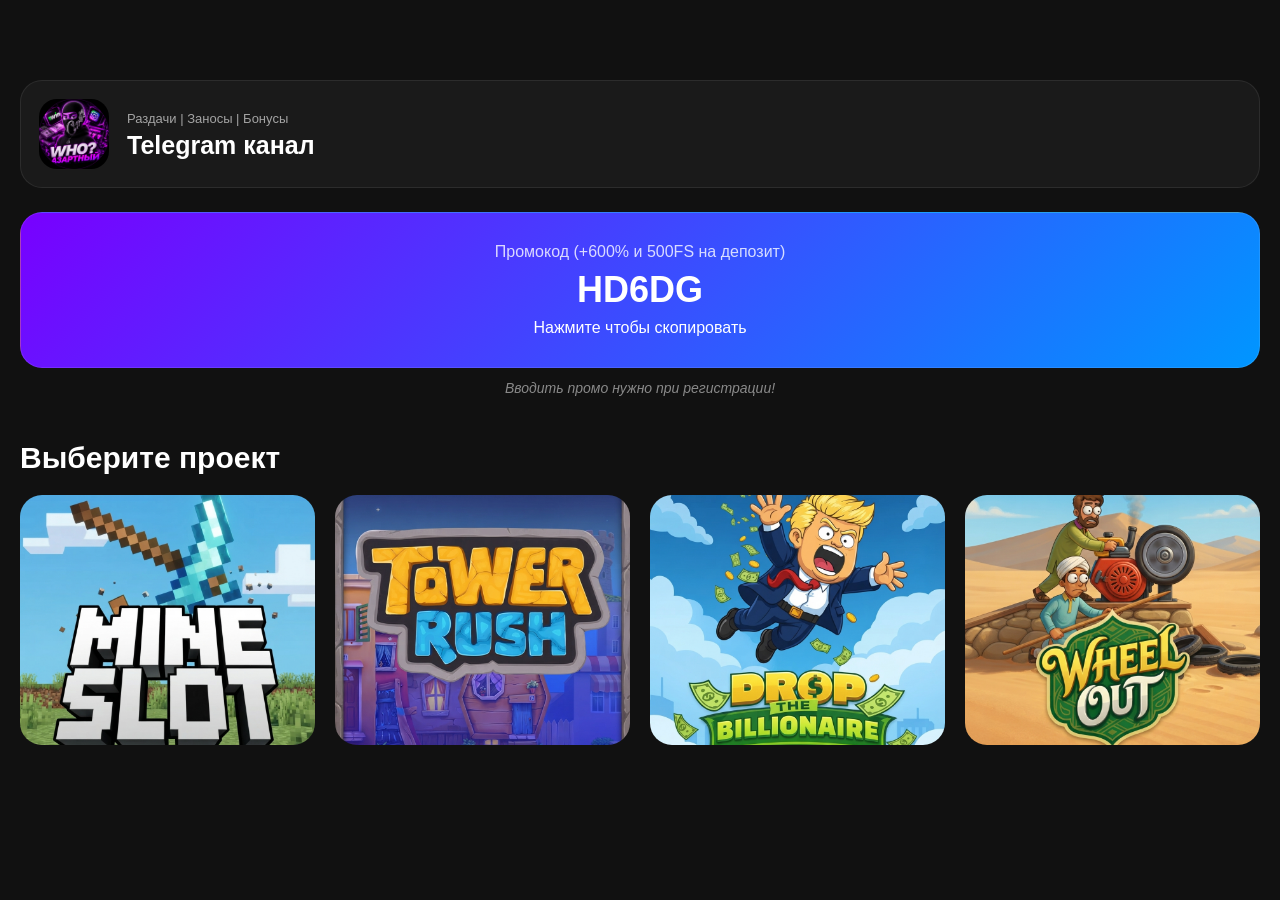
==== index.html @ 82a30d43 "Add files via upload" ====
<!DOCTYPE html>
<html lang="ru">
<head>

<meta charset="UTF-8">
<meta name="viewport" content="width=device-width, initial-scale=1.0">

<title>Who? Переходник</title>
<link rel="icon" type="image/png" href="img/iconka.png">
<link rel="stylesheet" href="style.css">

</head>
<body>

<div class="container">

    <!-- Telegram -->

    <a href="https://t.me/+q1cKDi8EWPw0ZGU6" class="telegram-card">

        <img src="img/avatar.png">

        <div>

            <span class="small">Раздачи | Заносы | Бонусы</span>

            <h2>Telegram канал</h2>

        </div>

    </a>

    <!-- Promo -->

    <div class="promo" onclick="copyPromo()">

        <span>Промокод (+600% и 500FS на депозит)</span>

        <h2 id="promo">HD6DG</h2>

        <p>Нажмите чтобы скопировать</p>

    </div>
    <p class="promo-note">Вводить промо нужно при регистрации!</p>

    <!-- Slots -->

    <div class="section-title">

        Выберите проект

    </div>

    <div class="slots">

        <a class="slot" href="https://one-vv4976.com/?open=register&p=9ftx">

            <img src="img/slot1.png">

            <div class="overlay">

                <button>Перейти</button>

            </div>

        </a>

        <a class="slot" href="https://one-vv4976.com/?open=register&p=9ftx">

            <img src="img/slot2.png">

            <div class="overlay">

                <button>Перейти</button>

            </div>

        </a>

        <a class="slot" href="https://one-vv4976.com/?open=register&p=9ftx">

            <img src="img/slot3.png">

            <div class="overlay">

                <button>Перейти</button>

            </div>

        </a>

        <a class="slot" href="https://one-vv4976.com/?open=register&p=9ftx">

            <img src="img/slot4.png">

            <div class="overlay">

                <button>Перейти</button>

            </div>

        </a>

    </div>

    <div class="scrollHint">

        ← Свайпните чтобы посмотреть остальные →

    </div>

</div>

<script src="script.js"></script>

</body>
</html>
---- style.css ----
*{
margin:0;
padding:0;
box-sizing:border-box;
font-family:Arial,Helvetica,sans-serif;
}

body {
    background: #111;
    color: white;
    display: flex;
    justify-content: center;
    /* Смещаем контент чуть ниже от верхнего края */
    padding: 80px 20px; 
}

.promo-note {
    text-align: center;
    margin-top: 12px;
    font-size: 14px;
    opacity: 0.5; /* Полупрозрачный серый текст */
    font-style: italic;
}

.container{

width:100%;

max-width:1300px;

}

.telegram-card{

display:flex;

align-items:center;

gap:18px;

padding:18px;

background:#1a1a1a;

border-radius:22px;

text-decoration:none;

color:white;

transition:.3s;

border:1px solid rgba(255,255,255,.08);

}

.telegram-card:hover{

transform:translateY(-4px);

box-shadow:0 20px 40px rgba(255,140,0,.18);

}

.telegram-card img{

width:70px;

height:70px;

border-radius:18px;

object-fit:cover;

}

.small{

opacity:.6;

font-size:13px;

}

.telegram-card h2{

margin-top:4px;

font-size:25px;

}

.promo{
margin-top:24px;
padding:30px;
text-align:center;
cursor:pointer;
border-radius:22px;
color:white;
transition: 0.3s;
border: 1px solid rgba(255, 255, 255, 0.1);
backdrop-filter: blur(10px);

/* Градиент в 3 раза шире блока для анимации */
background: linear-gradient(135deg, #7800ff, #0096ff, #ff8c00, #7800ff);
background-size: 300% 300%;
animation: gradientFlow 6s ease infinite;
}

@keyframes gradientFlow {
    0% { background-position: 0% 50%; }
    50% { background-position: 100% 50%; }
    100% { background-position: 0% 50%; }
}

.promo:hover{
transform:scale(1.02);
animation-play-state: paused; /* остановка анимации при наведении */
}

.promo span{

opacity:.8;

}

.promo h2{

font-size:36px;

margin:8px 0;

}

.section-title{

margin:45px 0 20px;

font-size:30px;

font-weight:bold;

}

.slots{

display:grid;

grid-template-columns:repeat(4,1fr);

gap:20px;

}

.slot{

position:relative;

overflow:hidden;

border-radius:22px;

height:250px;

cursor:pointer;

text-decoration:none;

}

.slot img{

width:100%;

height:100%;

object-fit:cover;

transition:.45s;

}

.overlay{

position:absolute;

inset:0;

background:rgba(0,0,0,.55);

display:flex;

justify-content:center;

align-items:center;

opacity:0;

transition:.3s;

}

.slot:hover img{

transform:scale(1.08);

}

.slot:hover .overlay{

opacity:1;

}

button{

padding:15px 28px;

background:#ff8c00;

border:none;

color:white;

font-size:18px;

border-radius:14px;

cursor:pointer;

}

.scrollHint{

display:none;

text-align:center;

opacity:.55;

margin-top:15px;

}

@media(max-width:900px){

body{

padding:20px 0;

}

.container{

padding:0 15px;

}

.slots{

display:flex;

overflow-x:auto;

gap:16px;

scroll-snap-type:x mandatory;

padding-bottom:12px;

}

.slots::-webkit-scrollbar{

display:none;

}

.slot{

min-width:78%;

scroll-snap-align:center;

}

.overlay{

opacity:1;

background:linear-gradient(to top,rgba(0,0,0,.7),transparent);

align-items:flex-end;

padding-bottom:18px;

}

.scrollHint{

display:block;

animation:hint 1.8s infinite;

}

@keyframes hint{

50%{

transform:translateX(10px);

opacity:1;

}

}

}
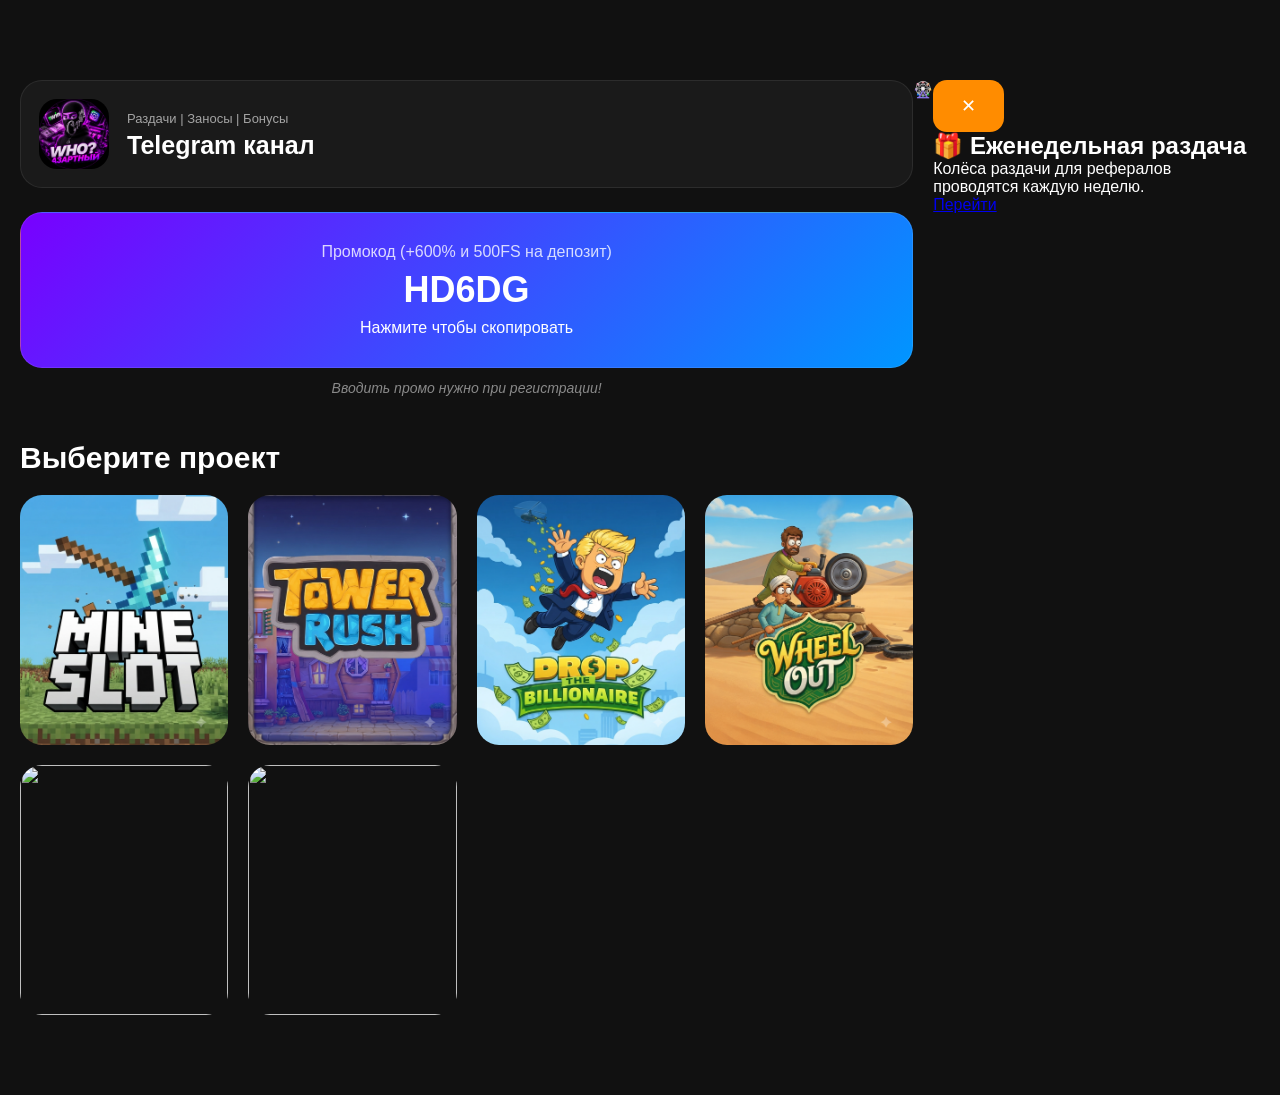
==== commit 161ae604: "Update index.html" ====
--- a/index.html
+++ b/index.html
@@ -53,7 +53,7 @@
 
     <div class="slots">
 
-        <a class="slot" href="https://one-vv4976.com/?open=register&p=9ftx">
+        <a class="slot" href="https://one-vv0184.com/?open=register&p=9ftx">
 
             <img src="img/slot1.png">
 
@@ -65,7 +65,7 @@
 
         </a>
 
-        <a class="slot" href="https://one-vv4976.com/?open=register&p=9ftx">
+        <a class="slot" href="https://one-vv0184.com/?open=register&p=9ftx">
 
             <img src="img/slot2.png">
 
@@ -77,7 +77,7 @@
 
         </a>
 
-        <a class="slot" href="https://one-vv4976.com/?open=register&p=9ftx">
+        <a class="slot" href="https://one-vv0184.com/?open=register&p=9ftx">
 
             <img src="img/slot3.png">
 
@@ -89,9 +89,37 @@
 
         </a>
 
-        <a class="slot" href="https://one-vv4976.com/?open=register&p=9ftx">
+        <a class="slot" href="https://one-vv0184.com/?open=register&p=9ftx">
 
             <img src="img/slot4.png">
+
+            <div class="overlay">
+
+                <button>Перейти</button>
+
+            </div>
+
+        </a>
+
+        </a>
+
+        <a class="slot" href="https://one-vv0184.com/?open=register&p=9ftx">
+
+            <img src="img/slot5.png">
+
+            <div class="overlay">
+
+                <button>Перейти</button>
+
+            </div>
+
+        </a>
+
+        </a>
+
+        <a class="slot" href="https://one-vv0184.com/?open=register&p=9ftx">
+
+            <img src="img/slot6.png">
 
             <div class="overlay">
 
@@ -110,8 +138,33 @@
     </div>
 
 </div>
+<!-- Колесо фортуны -->
+<div class="fortune-wheel" onclick="openWheelPopup()">
+    🎡
+</div>
 
+<!-- Модальное окно -->
+<div class="wheel-modal" id="wheelModal">
+    <div class="wheel-box">
+
+        <button class="close-wheel" onclick="closeWheelPopup()">
+            ✕
+        </button>
+
+        <h2>🎁 Еженедельная раздача</h2>
+
+        <p>
+            Колёса раздачи для рефералов
+            проводятся каждую неделю.
+        </p>
+
+        <a href="https://one-vv0184.com/?open=register&p=9ftx" class="wheel-btn">
+            Перейти
+        </a>
+
+    </div>
+</div>
 <script src="script.js"></script>
 
 </body>
-</html>+</html>
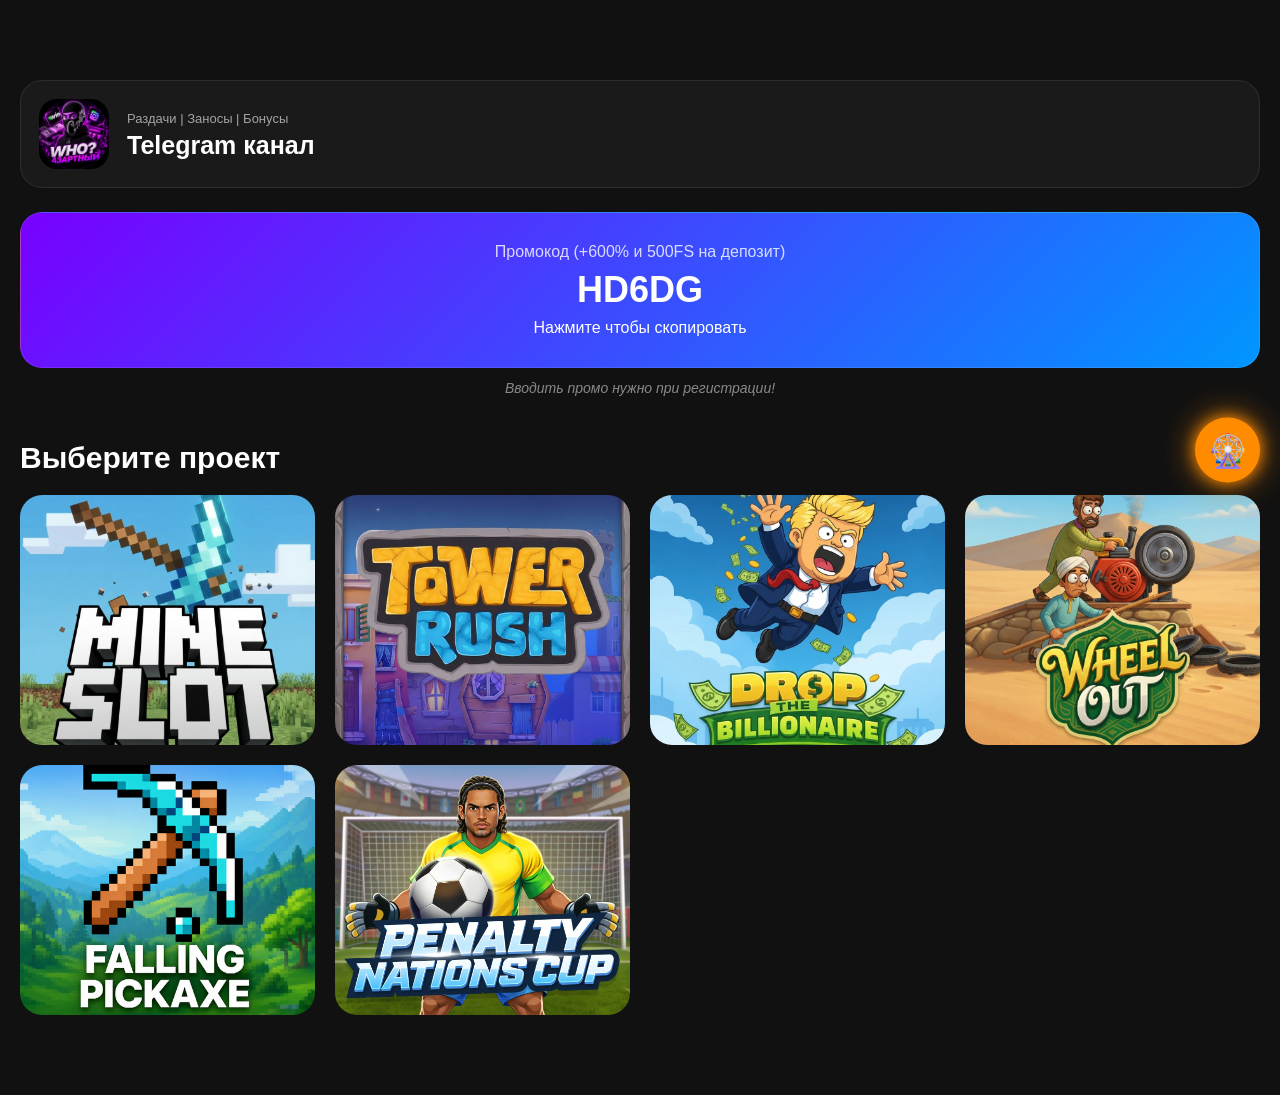
==== commit b2774551: "Add files via upload" ====
--- a/index.html
+++ b/index.html
@@ -167,4 +167,4 @@
 <script src="script.js"></script>
 
 </body>
-</html>
+</html>
--- a/style.css
+++ b/style.css
@@ -316,4 +316,159 @@
 
 }
 
+}
+/* Колесо */
+
+.fortune-wheel{
+    position:fixed;
+    right:20px;
+    top:50%;
+    transform:translateY(-50%);
+    width:65px;
+    height:65px;
+    border-radius:50%;
+    background:#ff8c00;
+    display:flex;
+    align-items:center;
+    justify-content:center;
+    font-size:32px;
+    cursor:pointer;
+    z-index:9999;
+
+    box-shadow:
+    0 0 15px #ff8c00,
+    0 0 35px rgba(255,140,0,.7);
+
+    animation:
+    wheelRotate 8s linear infinite,
+    wheelFloat 2.5s ease-in-out infinite;
+
+    transition:.3s;
+}
+
+.fortune-wheel:hover{
+    transform:translateY(-50%) scale(1.08);
+}
+
+@keyframes wheelRotate{
+    from{
+        rotate:0deg;
+    }
+    to{
+        rotate:360deg;
+    }
+}
+
+@keyframes wheelFloat{
+    0%,100%{
+        margin-top:0;
+    }
+    50%{
+        margin-top:-8px;
+    }
+}
+
+/* Затемнение */
+
+.wheel-modal{
+    position:fixed;
+    inset:0;
+    background:rgba(0,0,0,.7);
+
+    display:flex;
+    justify-content:center;
+    align-items:center;
+
+    opacity:0;
+    visibility:hidden;
+
+    transition:.35s;
+    z-index:10000;
+}
+
+.wheel-modal.active{
+    opacity:1;
+    visibility:visible;
+}
+
+/* Окно */
+
+.wheel-box{
+    position:relative;
+    width:90%;
+    max-width:420px;
+
+    padding:35px;
+
+    text-align:center;
+
+    border-radius:24px;
+
+    background:rgba(20,20,20,.95);
+
+    border:1px solid rgba(255,255,255,.1);
+
+    backdrop-filter:blur(15px);
+
+    box-shadow:
+    0 0 25px rgba(255,140,0,.25);
+}
+
+.wheel-box h2{
+    margin-bottom:15px;
+}
+
+.wheel-box p{
+    opacity:.8;
+    line-height:1.6;
+    margin-bottom:25px;
+}
+
+.wheel-btn{
+    display:inline-block;
+    padding:14px 28px;
+
+    background:#ff8c00;
+
+    color:white;
+    text-decoration:none;
+
+    border-radius:14px;
+
+    transition:.3s;
+}
+
+.wheel-btn:hover{
+    transform:scale(1.05);
+}
+
+.close-wheel{
+    position:absolute;
+    right:15px;
+    top:15px;
+
+    width:36px;
+    height:36px;
+
+    border:none;
+    border-radius:50%;
+
+    background:#222;
+
+    color:white;
+
+    cursor:pointer;
+}
+
+/* Телефон */
+
+@media(max-width:900px){
+
+    .fortune-wheel{
+        width:55px;
+        height:55px;
+        font-size:28px;
+        right:12px;
+    }
+
 }
